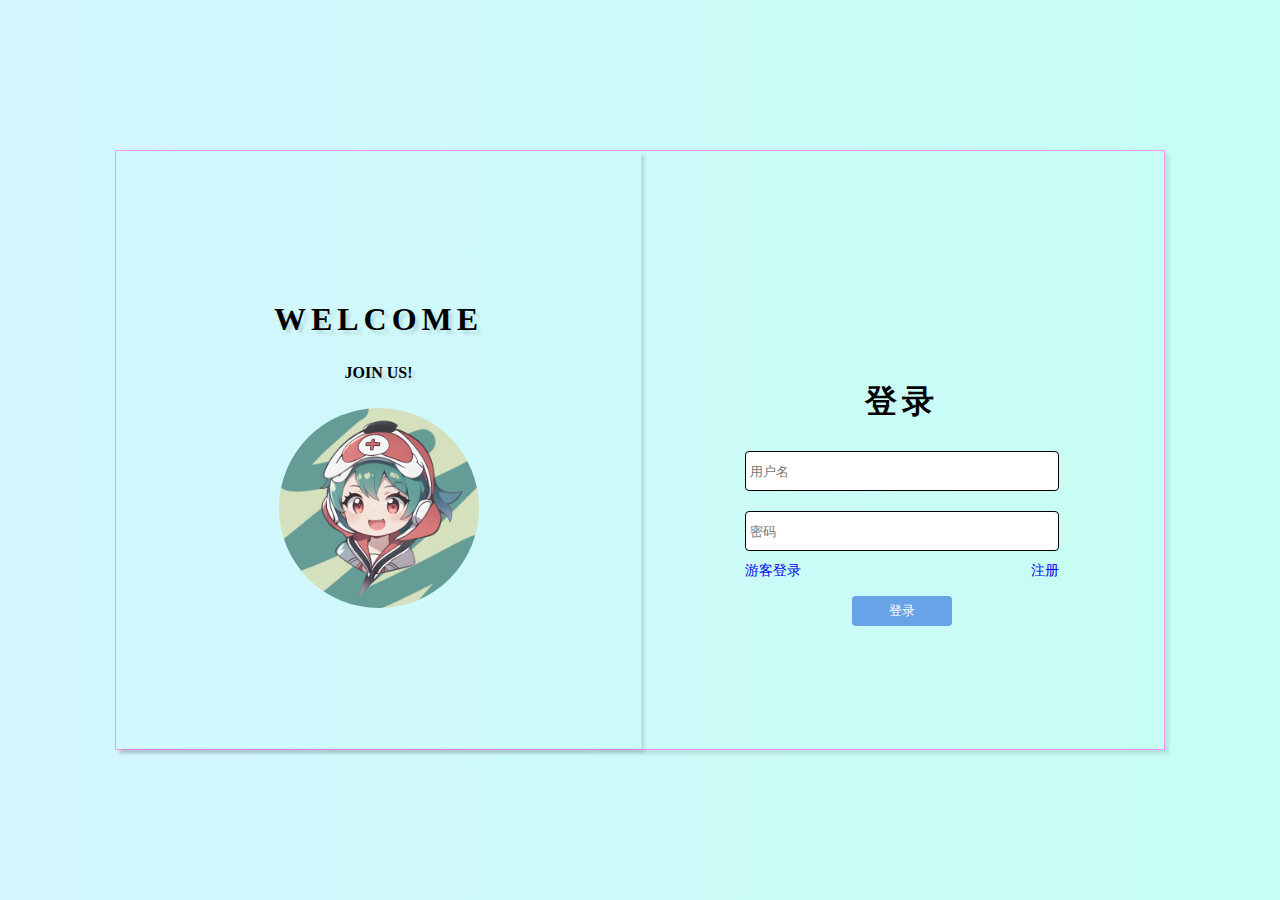
==== login.html @ 27055e2d "首次提交：登录系统" ====
<!DOCTYPE html>
<html lang="en">
<head>
    <meta charset="UTF-8">
    <meta name="viewport" content="width=device-width, initial-scale=1.0">
    <title>登录</title>
    <link rel="stylesheet" href="login.css">
</head>
<body>
    <div class="box">
        <div class="pre-box">
            <h1>WELCOME</h1>
            <p>JOIN US!</p>
            <div class="img-box">
                <img src="./00770.png" alt="">
            </div>
        </div>
        <div class="register-form"></div>
        <div class="login-form">
            <div class="title-box">
                <h1>登录</h1>
            </div>
            <form id="loginForm">
                <div class="input-box">
                    <input type="text" id="username" placeholder="用户名" required>
                    <input type="password" id="password" placeholder="密码" required>
                </div>
                <div class="longin1-box">
                    <a href="https://ralcer-he.github.io/health-assistant/" target="_self">游客登录</a>
                    <a href="#">注册</a>
                </div>
                <div class="btn-box">
                    <button type="submit">登录</button>
                </div>
            </form>
        </div>
    </div>
    <script>
        document.getElementById('loginForm').addEventListener('submit', function(e) {
            e.preventDefault();
            const username = document.getElementById('username').value;
            const password = document.getElementById('password').value;
            if(username == "2025" && password == "123456" ) { 
                window.location.href = "https://ralcer-he.github.io/health-assistant/";
            }
        });
    </script>
</body>
</html>
---- login.css ----
* {
    margin: 0;
    padding: 0;
    box-sizing: border-box;
}

input {
    outline: none;
}

html,body {
    height: 100%;
}

body {
    display: flex;
    background: linear-gradient(to right,rgb(212, 246, 255),rgb(197, 254, 242));
}

.box {
    width: 1050px;
    height: 600px;
    display: flex;
    position: relative;
    /* background-color: aliceblue; */
    margin: auto;
    border-right: 8px;
    border: 1px solid #f994f6;
    box-shadow: 4px 4px 3px rgba(0, 0, 0, .1);
}

.pre-box {
    position: absolute;
    width: calc(1050px/2);
    height: 100%;
    left: 0;
    top: 0;
    border: 4px;
    box-shadow: 4px 4px 3px rgba(0, 0, 0, .1);
}

.pre-box h1  {
    margin-top: 150px;
    text-align: center;
    letter-spacing: 5px;
    text-shadow: 4px 4px 3px rgba(0, 0, 0, .1) ;
}

.pre-box p {
    height: 30px;
    line-height: 30px;
    text-align: center;
    margin: 20px 0;
    font-weight: bold;
    text-shadow: 4px 4px 3px rgba(0, 0, 0, .1) ;
}

.img-box {
    width: 200px;
    height: 200px;
    margin: 20px auto;
    border-radius: 50%;
    overflow: hidden;
    /* box-shadow: 4px 4px 3px rgba(0, 0, 0, .1); */
}

.img-box img {
    width: 100%;
}

.login-form,.register-form {
    flex:1;
    height: 100%;
}

.title-box {
    height: 300px;
    line-height: 500px;
}

.title-box h1 {
    text-align: center;
    letter-spacing: 5px;
}

.input-box {
    display: flex;
    flex-direction: column;
    align-items: center;
}

input {
    width: 60%;
    height: 40px;
    margin-bottom: 20px;
    text-indent: 4px;
    border: 1px solid #000;
    border-radius: 4px;
}

#password {
    margin-bottom: 5px;
}

input:focus {
    color: #b0cfe9;
}

input:focus::placeholder {
    opacity: 0;
}

.btn-box,.longin1-box {
    display: flex;
    justify-content: center;
}

button {
    width: 100px;
    height: 30px;
    line-height: 30px;
    border: none;
    border-radius: 4px;
    background-color: #68a3e7;
    color: white;
}

button:hover {
    cursor: pointer;
    opacity: .8;
}

.longin1-box {
    display: flex;
    justify-content: center;
    gap: 230px; 
    margin-bottom: 10px;
    text-align: center;
}

.longin1-box a {
    height: 30px;
    line-height: 30px;
    font-size: 14px;
    text-decoration: none;
}

.longin1-box a:hover {
    color: #e42020;
}
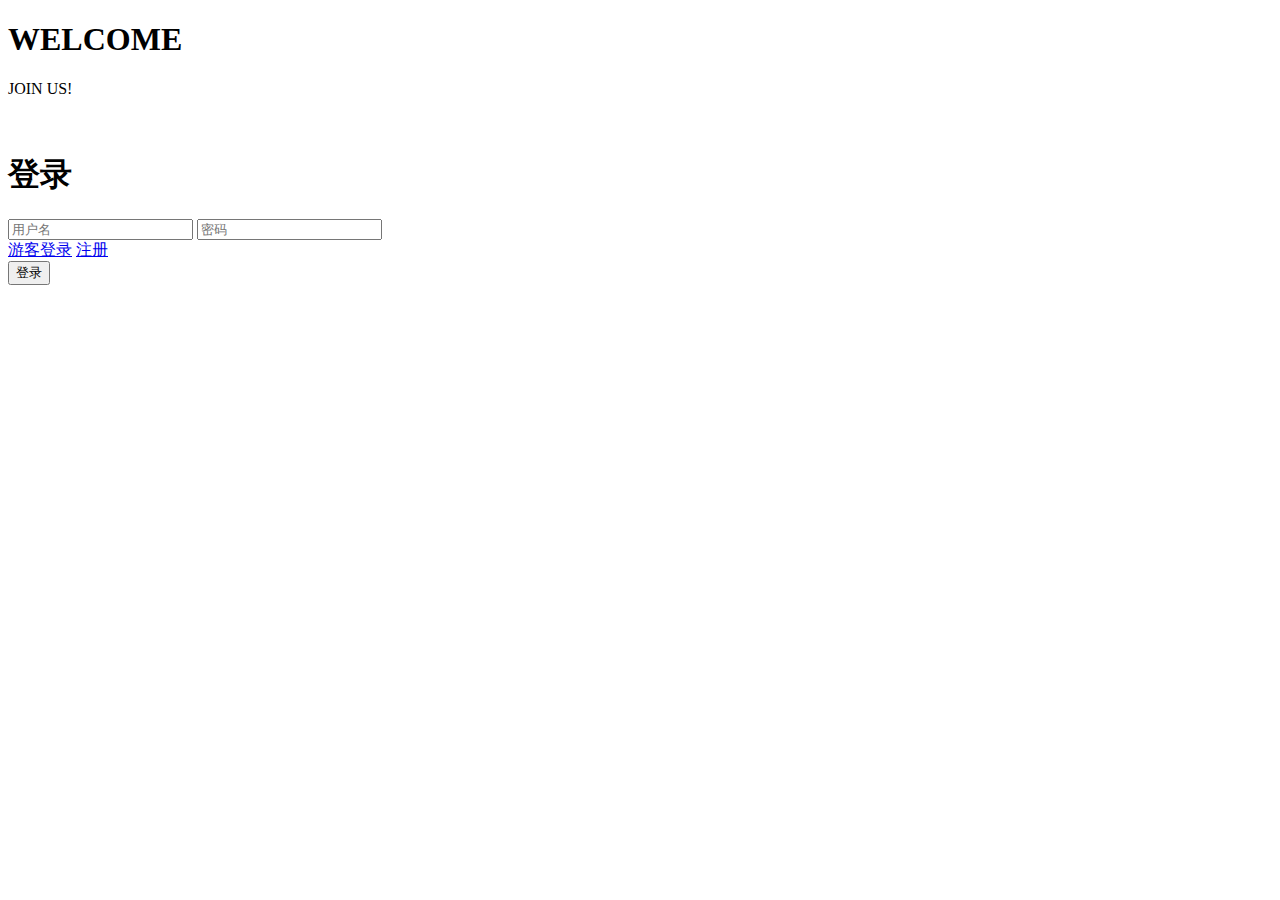
==== commit 34a1851b: "优化路径" ====
--- a/login.html
+++ b/login.html
@@ -4,7 +4,7 @@
     <meta charset="UTF-8">
     <meta name="viewport" content="width=device-width, initial-scale=1.0">
     <title>登录</title>
-    <link rel="stylesheet" href="login.css">
+    <link rel="stylesheet" href="/health-assistant-login/login.css">
 </head>
 <body>
     <div class="box">
@@ -12,7 +12,7 @@
             <h1>WELCOME</h1>
             <p>JOIN US!</p>
             <div class="img-box">
-                <img src="./00770.png" alt="">
+                <img src="/health-assistant-login/00770.png" alt="">
             </div>
         </div>
         <div class="register-form"></div>
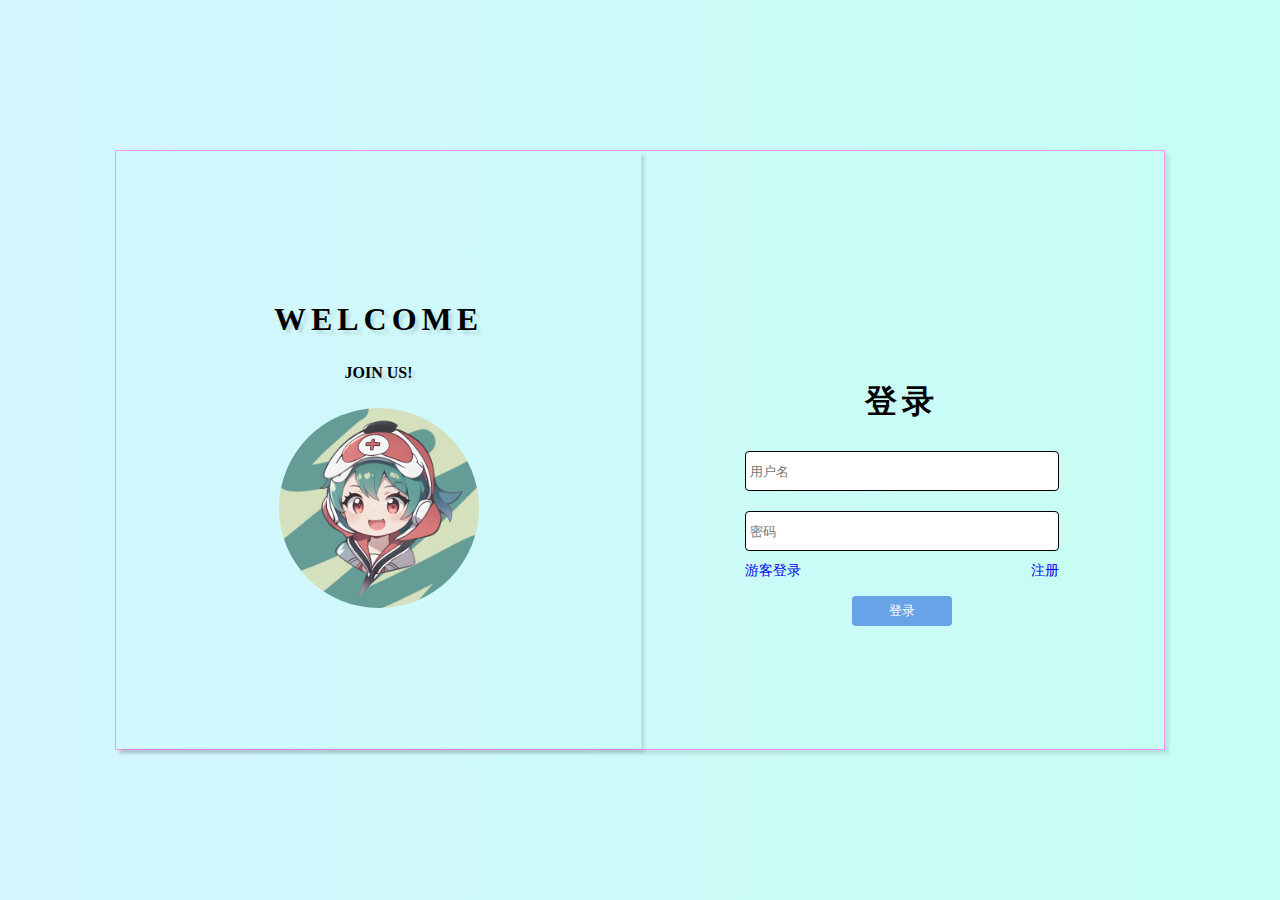
==== commit facd7676: "优化" ====
--- a/login.html
+++ b/login.html
@@ -4,7 +4,7 @@
     <meta charset="UTF-8">
     <meta name="viewport" content="width=device-width, initial-scale=1.0">
     <title>登录</title>
-    <link rel="stylesheet" href="/health-assistant-login/login.css">
+    <link rel="stylesheet" href="./login.css">
 </head>
 <body>
     <div class="box">
@@ -12,7 +12,7 @@
             <h1>WELCOME</h1>
             <p>JOIN US!</p>
             <div class="img-box">
-                <img src="/health-assistant-login/00770.png" alt="">
+                <img src="./00770.png" alt="">
             </div>
         </div>
         <div class="register-form"></div>
@@ -41,7 +41,7 @@
             const username = document.getElementById('username').value;
             const password = document.getElementById('password').value;
             if(username == "2025" && password == "123456" ) { 
-                window.location.href = "https://ralcer-he.github.io/health-assistant/";
+                window.location.href = "./health-assistant/";
             }
         });
     </script>
--- a/login.css
+++ b/login.css
@@ -0,0 +1,150 @@
+* {
+    margin: 0;
+    padding: 0;
+    box-sizing: border-box;
+}
+
+input {
+    outline: none;
+}
+
+html,body {
+    height: 100%;
+}
+
+body {
+    display: flex;
+    background: linear-gradient(to right,rgb(212, 246, 255),rgb(197, 254, 242));
+}
+
+.box {
+    width: 1050px;
+    height: 600px;
+    display: flex;
+    position: relative;
+    /* background-color: aliceblue; */
+    margin: auto;
+    border-right: 8px;
+    border: 1px solid #f994f6;
+    box-shadow: 4px 4px 3px rgba(0, 0, 0, .1);
+}
+
+.pre-box {
+    position: absolute;
+    width: calc(1050px/2);
+    height: 100%;
+    left: 0;
+    top: 0;
+    border: 4px;
+    box-shadow: 4px 4px 3px rgba(0, 0, 0, .1);
+}
+
+.pre-box h1  {
+    margin-top: 150px;
+    text-align: center;
+    letter-spacing: 5px;
+    text-shadow: 4px 4px 3px rgba(0, 0, 0, .1) ;
+}
+
+.pre-box p {
+    height: 30px;
+    line-height: 30px;
+    text-align: center;
+    margin: 20px 0;
+    font-weight: bold;
+    text-shadow: 4px 4px 3px rgba(0, 0, 0, .1) ;
+}
+
+.img-box {
+    width: 200px;
+    height: 200px;
+    margin: 20px auto;
+    border-radius: 50%;
+    overflow: hidden;
+    /* box-shadow: 4px 4px 3px rgba(0, 0, 0, .1); */
+}
+
+.img-box img {
+    width: 100%;
+}
+
+.login-form,.register-form {
+    flex:1;
+    height: 100%;
+}
+
+.title-box {
+    height: 300px;
+    line-height: 500px;
+}
+
+.title-box h1 {
+    text-align: center;
+    letter-spacing: 5px;
+}
+
+.input-box {
+    display: flex;
+    flex-direction: column;
+    align-items: center;
+}
+
+input {
+    width: 60%;
+    height: 40px;
+    margin-bottom: 20px;
+    text-indent: 4px;
+    border: 1px solid #000;
+    border-radius: 4px;
+}
+
+#password {
+    margin-bottom: 5px;
+}
+
+input:focus {
+    color: #b0cfe9;
+}
+
+input:focus::placeholder {
+    opacity: 0;
+}
+
+.btn-box,.longin1-box {
+    display: flex;
+    justify-content: center;
+}
+
+button {
+    width: 100px;
+    height: 30px;
+    line-height: 30px;
+    border: none;
+    border-radius: 4px;
+    background-color: #68a3e7;
+    color: white;
+}
+
+button:hover {
+    cursor: pointer;
+    opacity: .8;
+}
+
+.longin1-box {
+    display: flex;
+    justify-content: center;
+    gap: 230px; 
+    margin-bottom: 10px;
+    text-align: center;
+}
+
+.longin1-box a {
+    height: 30px;
+    line-height: 30px;
+    font-size: 14px;
+    text-decoration: none;
+}
+
+.longin1-box a:hover {
+    color: #e42020;
+}